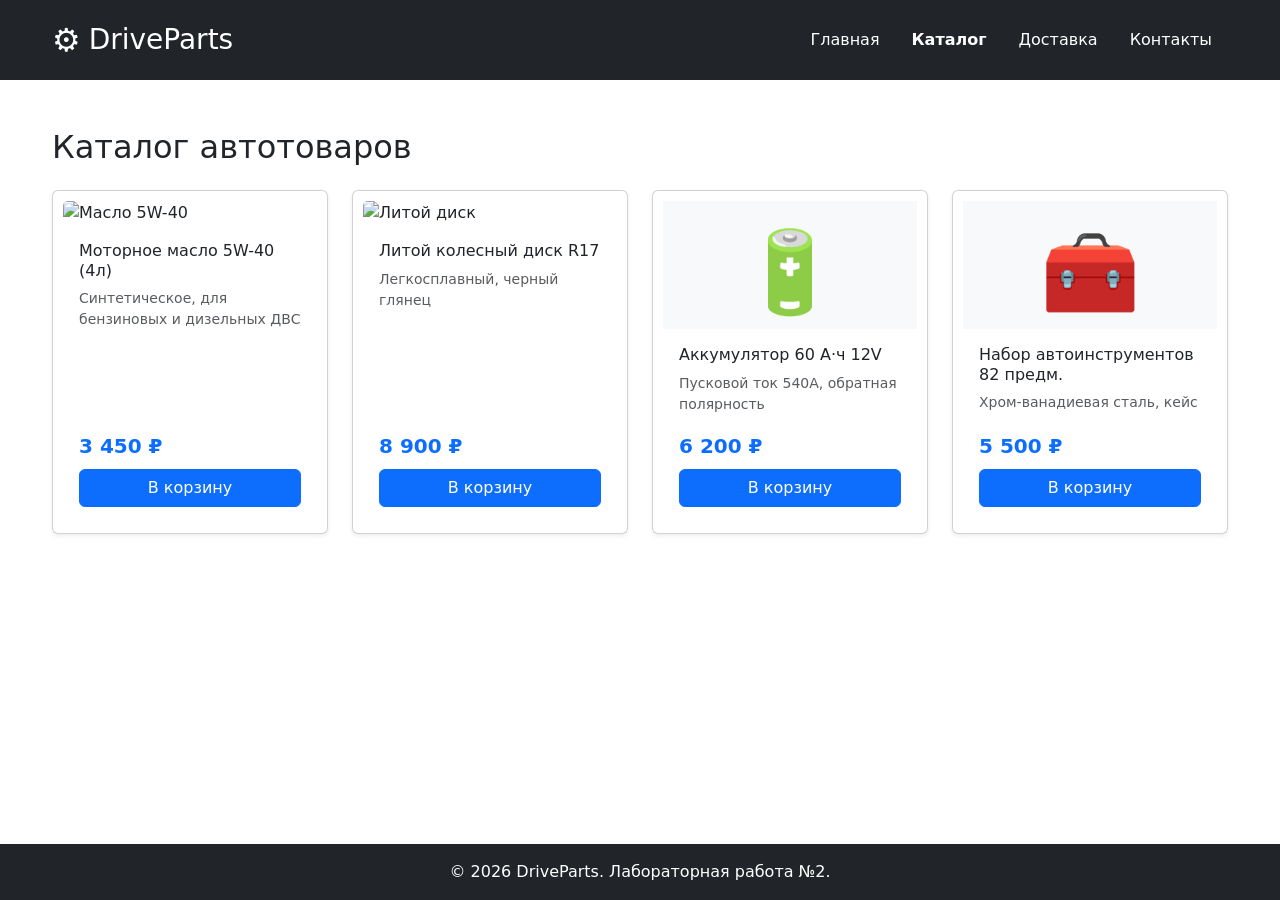
==== catalog.html @ 66d9b866 "Исправления" ====
<!DOCTYPE html>
<html lang="ru">
<head>
    <meta charset="UTF-8">
    <meta name="viewport" content="width=device-width, initial-scale=1.0">
    <meta name="description" content="Каталог автомобильных запчастей магазина DriveParts.">
    <title>DriveParts — Каталог автозапчастей</title>
    <link href="https://cdn.jsdelivr.net/npm/bootstrap@5.3.0/dist/css/bootstrap.min.css" rel="stylesheet">
    <link rel="stylesheet" href="style.css">
</head>
<body>

<header class="bg-dark text-white py-3 sticky-top">
    <div class="container d-flex justify-content-between align-items-center">
        <div class="logo d-flex align-items-center">
            <a href="index.html" class="text-white text-decoration-none d-flex align-items-center">
                <span class="fs-2 me-2 rotate-360-icon">⚙️</span>
                <h1 class="h3 mb-0">DriveParts</h1>
            </a>
        </div>
        <nav class="d-none d-md-block">
            <ul class="nav">
                <li class="nav-item"><a href="index.html" class="nav-link text-white">Главная</a></li>
                <li class="nav-item"><a href="catalog.html" class="nav-link text-white active fw-bold">Каталог</a></li>
                <li class="nav-item"><a href="delivery.html" class="nav-link text-white">Доставка</a></li>
                <li class="nav-item"><a href="contacts.html" class="nav-link text-white">Контакты</a></li>
            </ul>
        </nav>
    </div>
</header>

<main class="container py-5">
    <h2 class="mb-4">Каталог автотоваров</h2>
    <div class="row g-4">
        <!-- Товар 1 -->
        <div class="col-md-6 col-lg-3">
            <div class="card h-100 shadow-sm product-card">
                <img src="https://images.unsplash.com/photo-1600705722908-bab1e61c0b4d?w=400" class="card-img-top zoom-hover" alt="Масло 5W-40">
                <div class="card-body d-flex flex-column">
                    <h3 class="h6 card-title">Моторное масло 5W-40 (4л)</h3>
                    <p class="text-muted small">Синтетическое, для бензиновых и дизельных ДВС</p>
                    <div class="mt-auto">
                        <span class="fs-5 fw-bold text-primary">3 450 ₽</span>
                        <button class="btn btn-primary w-100 mt-2">В корзину</button>
                    </div>
                </div>
            </div>
        </div>

        <!-- Товар 2 -->
        <div class="col-md-6 col-lg-3">
            <div class="card h-100 shadow-sm product-card">
                <img src="https://images.unsplash.com/photo-1580273916550-e323be2ae537?w=400" class="card-img-top zoom-hover" alt="Литой диск">
                <div class="card-body d-flex flex-column">
                    <h3 class="h6 card-title">Литой колесный диск R17</h3>
                    <p class="text-muted small">Легкосплавный, черный глянец</p>
                    <div class="mt-auto">
                        <span class="fs-5 fw-bold text-primary">8 900 ₽</span>
                        <button class="btn btn-primary w-100 mt-2">В корзину</button>
                    </div>
                </div>
            </div>
        </div>

        <!-- Товар 3 -->
        <div class="col-md-6 col-lg-3">
            <div class="card h-100 shadow-sm product-card">
                <div class="text-center pt-4 pb-2 bg-light">
                    <div class="flip-180-icon display-1">🔋</div>
                </div>
                <div class="card-body d-flex flex-column">
                    <h3 class="h6 card-title">Аккумулятор 60 А·ч 12V</h3>
                    <p class="text-muted small">Пусковой ток 540A, обратная полярность</p>
                    <div class="mt-auto">
                        <span class="fs-5 fw-bold text-primary">6 200 ₽</span>
                        <button class="btn btn-primary w-100 mt-2">В корзину</button>
                    </div>
                </div>
            </div>
        </div>

        <!-- Товар 4 -->
        <div class="col-md-6 col-lg-3">
            <div class="card h-100 shadow-sm product-card">
                <div class="text-center pt-4 pb-2 bg-light">
                    <div class="flip-180-icon display-1">🧰</div>
                </div>
                <div class="card-body d-flex flex-column">
                    <h3 class="h6 card-title">Набор автоинструментов 82 предм.</h3>
                    <p class="text-muted small">Хром-ванадиевая сталь, кейс</p>
                    <div class="mt-auto">
                        <span class="fs-5 fw-bold text-primary">5 500 ₽</span>
                        <button class="btn btn-primary w-100 mt-2">В корзину</button>
                    </div>
                </div>
            </div>
        </div>
    </div>
</main>

<footer class="bg-dark text-white text-center py-3 mt-auto">
    <p class="mb-0">&copy; 2026 DriveParts. Лабораторная работа №2.</p>
</footer>

</body>
</html>
---- style.css ----
/* Базовые стили */
body {
    font-family: 'Segoe UI', system-ui, sans-serif;
    display: flex;
    flex-direction: column;
    min-height: 100vh;
}

/* =======================================================
   CSS3 ТРАНСФОРМАЦИИ И ПЕРЕХОДЫ (Пункт 5 лабы)
======================================================= */

/* 5.1 Увеличение изображения при наведении */
.zoom-hover {
    /* 5.3 Сделать трансформацию плавной (transition) */
    transition: transform 0.4s ease-in-out;
}
.product-card:hover .zoom-hover {
    transform: scale(1.15); /* Увеличиваем на 15% */
}

/* 5.2 Поворот элемента на 180 градусов */
.flip-180-icon {
    display: inline-block;
    /* 5.4 Применить функцию изменения скорости перехода (cubic-bezier дает эффект "отскока") */
    transition: transform 0.6s cubic-bezier(0.68, -0.55, 0.265, 1.55);
}
.product-card:hover .flip-180-icon {
    transform: rotate(180deg);
}

/* 5.2 Поворот элемента на 360 градусов (шестеренка в шапке) */
.rotate-360-icon {
    display: inline-block;
    transition: transform 1s ease;
}
.logo:hover .rotate-360-icon {
    transform: rotate(360deg);
}

/* Валидация формы (визуальная подсветка) */
.form-validation input:focus:invalid {
    border-color: #dc3545;
    box-shadow: 0 0 0 0.25rem rgba(220, 53, 69, 0.25);
}
.form-validation input:focus:valid {
    border-color: #198754;
    box-shadow: 0 0 0 0.25rem rgba(25, 135, 84, 0.25);
}

/* =======================================================
   УСЛОЖНЕННОЕ ЗАДАНИЕ (3.3.2) — Адаптация через Media Queries
======================================================= */

/* 1) Мобильные телефоны от 320px */
@media (min-width: 320px) {
    .hero {
        padding: 2rem 1rem;
    }
    .hero h2 {
        font-size: 2rem;
    }
}

/* 2) Планшеты (Portrait) от 768px */
@media (min-width: 768px) {
    .hero {
        padding: 4rem 2rem;
    }
    .hero h2 {
        font-size: 3rem;
    }
}

/* 3) Десктоп и планшеты (Landscape) от 1000px */
@media (min-width: 1000px) {
    .product-card {
        /* Делаем карточки чуть больше на больших экранах */
        padding: 10px;
    }
}

/* 4) Большие мониторы от 1280px */
@media (min-width: 1280px) {
    .container {
        max-width: 1200px; /* Ограничиваем ширину контейнера, чтобы не растягивался на UltraHD */
    }
    .hero h2 {
        font-size: 4rem;
    }
}
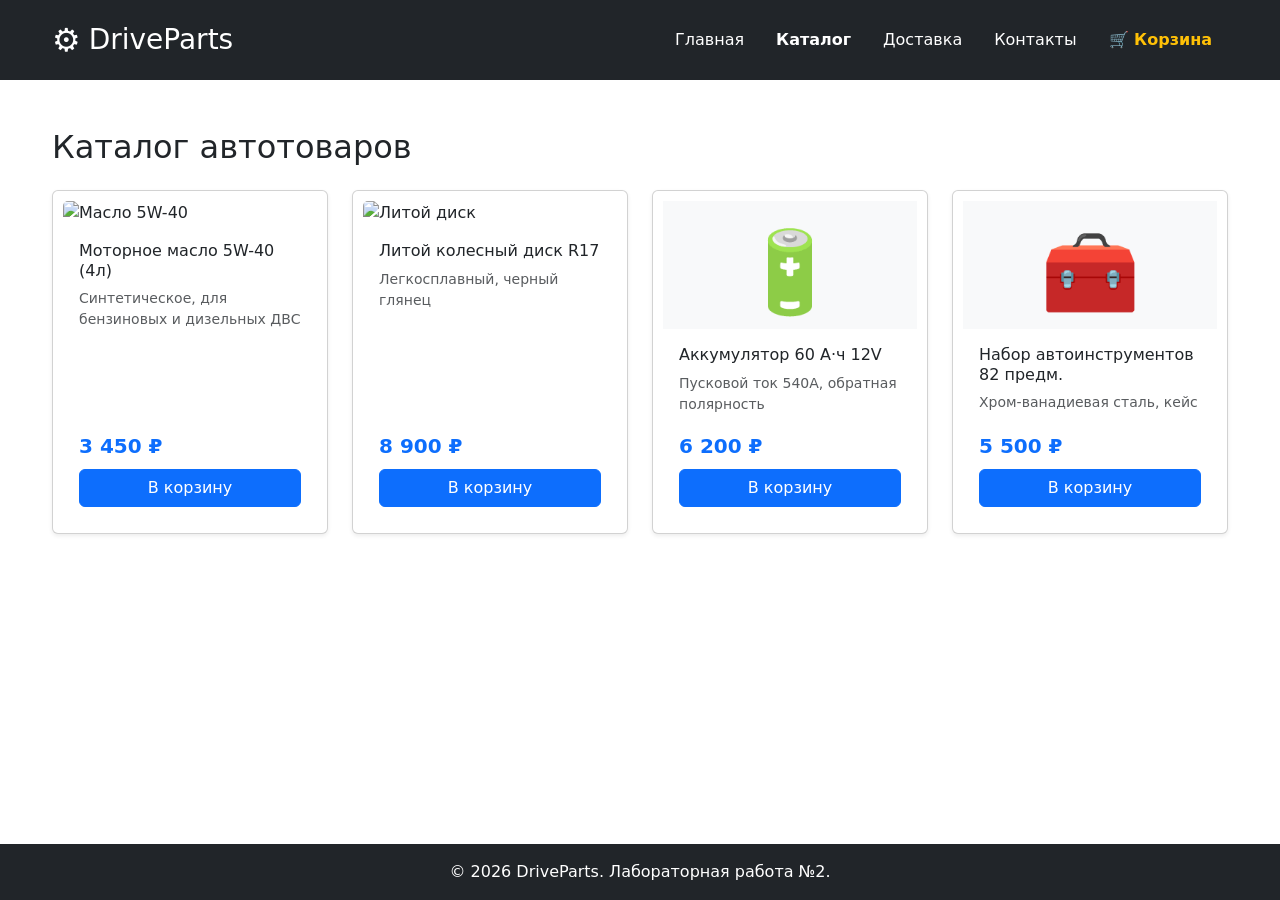
==== commit 4f1cfe91: "Исправления" ====
--- a/catalog.html
+++ b/catalog.html
@@ -24,6 +24,7 @@
                 <li class="nav-item"><a href="catalog.html" class="nav-link text-white active fw-bold">Каталог</a></li>
                 <li class="nav-item"><a href="delivery.html" class="nav-link text-white">Доставка</a></li>
                 <li class="nav-item"><a href="contacts.html" class="nav-link text-white">Контакты</a></li>
+                <li class="nav-item"><a href="cart.html" class="nav-link text-warning fw-bold">🛒 Корзина</a></li>
             </ul>
         </nav>
     </div>
@@ -41,7 +42,7 @@
                     <p class="text-muted small">Синтетическое, для бензиновых и дизельных ДВС</p>
                     <div class="mt-auto">
                         <span class="fs-5 fw-bold text-primary">3 450 ₽</span>
-                        <button class="btn btn-primary w-100 mt-2">В корзину</button>
+                        <a href="cart.html" class="btn btn-primary w-100 mt-2">В корзину</a>
                     </div>
                 </div>
             </div>
@@ -56,7 +57,7 @@
                     <p class="text-muted small">Легкосплавный, черный глянец</p>
                     <div class="mt-auto">
                         <span class="fs-5 fw-bold text-primary">8 900 ₽</span>
-                        <button class="btn btn-primary w-100 mt-2">В корзину</button>
+                        <a href="cart.html" class="btn btn-primary w-100 mt-2">В корзину</a>
                     </div>
                 </div>
             </div>
@@ -73,7 +74,7 @@
                     <p class="text-muted small">Пусковой ток 540A, обратная полярность</p>
                     <div class="mt-auto">
                         <span class="fs-5 fw-bold text-primary">6 200 ₽</span>
-                        <button class="btn btn-primary w-100 mt-2">В корзину</button>
+                        <a href="cart.html" class="btn btn-primary w-100 mt-2">В корзину</a>
                     </div>
                 </div>
             </div>
@@ -90,7 +91,7 @@
                     <p class="text-muted small">Хром-ванадиевая сталь, кейс</p>
                     <div class="mt-auto">
                         <span class="fs-5 fw-bold text-primary">5 500 ₽</span>
-                        <button class="btn btn-primary w-100 mt-2">В корзину</button>
+                        <a href="cart.html" class="btn btn-primary w-100 mt-2">В корзину</a>
                     </div>
                 </div>
             </div>
